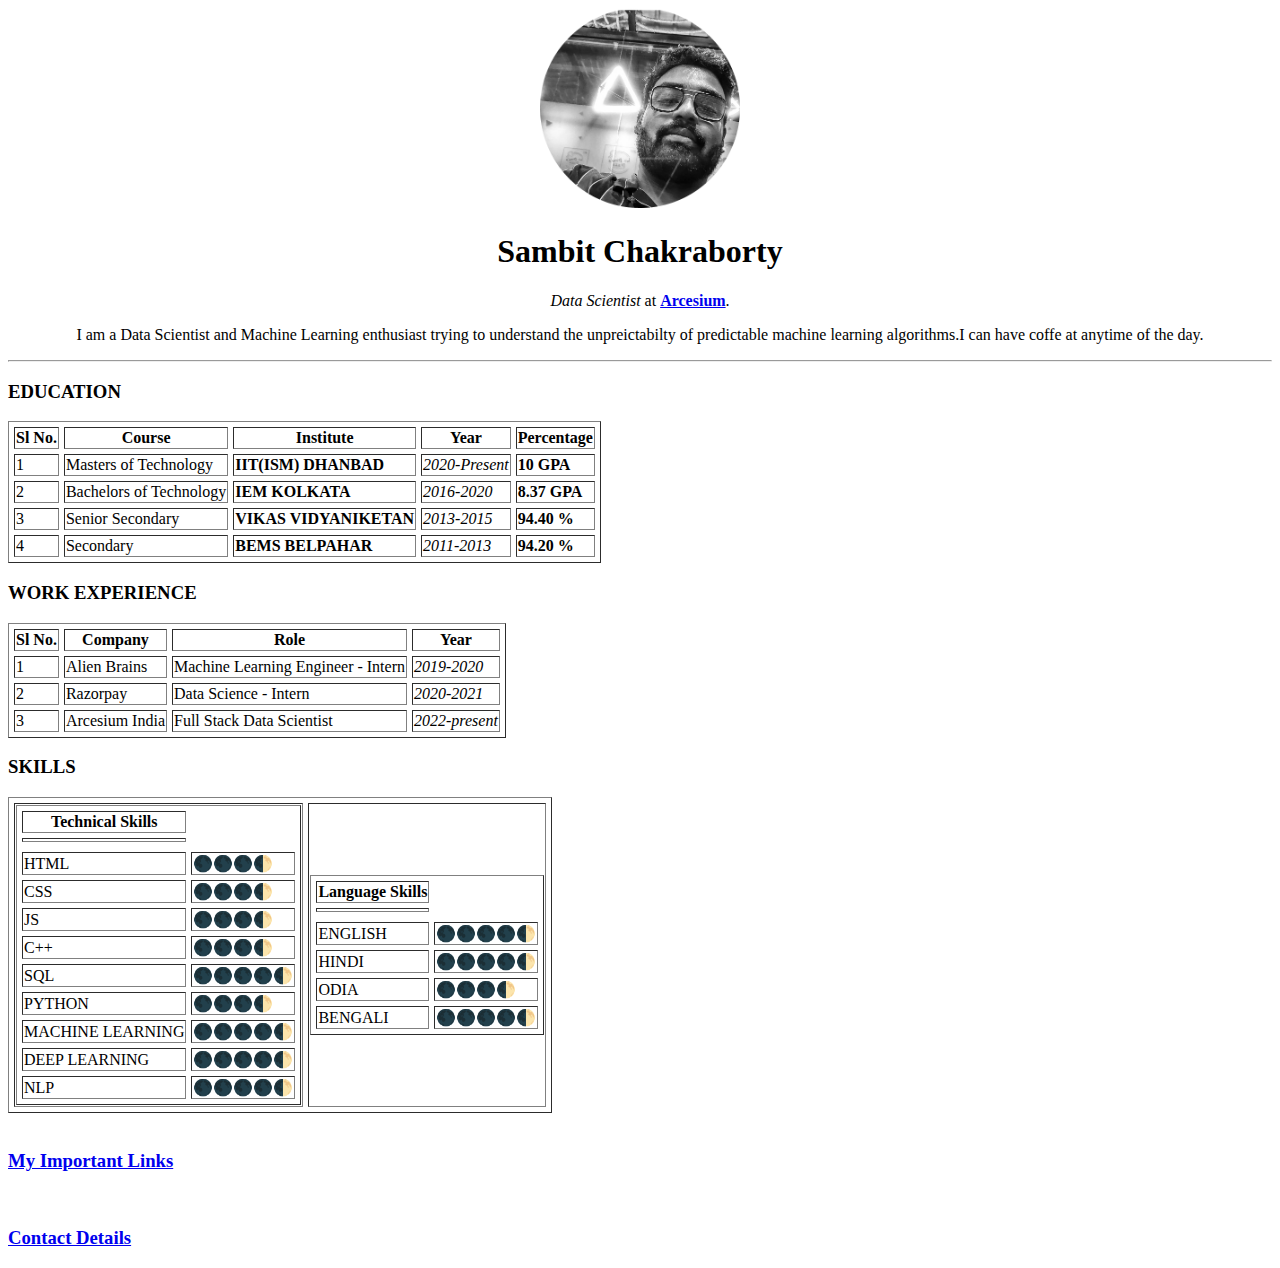
==== index.html @ 974a9934 "Add initial website files" ====
<!DOCTYPE html>
<html lang="en" dir="ltr">

<head>
  <meta charset="utf-8">
  <title>∏ Sambit Chakraborty- Personal Site</title>
</head>

<body>
  <center>
    <img src="img/samb.png" alt="Sambit" width="200" height="200">
    <h1> Sambit Chakraborty </h1>
    <p><em>Data Scientist</em> at <a href="https://www.arcesium.com/"><strong>Arcesium</strong></a>.</p>
    <p>I am a Data Scientist and Machine Learning enthusiast trying to understand the unpreictabilty of predictable machine learning algorithms.I can have coffe at anytime of the day. </p>
    <hr>
  </center>

  <h3>EDUCATION</h3>

  <table cellspacing="5px" border="1">
    <thead>
      <tr>
        <th>Sl No.</th>
        <th>Course </th>
        <th>Institute</th>
        <th>Year</th>
        <th>Percentage</th>
      </tr>
    </thead>
    <tbody>
      <tr>
        <td>1</td>
        <td>Masters of Technology </td>
        <td><strong>IIT(ISM) DHANBAD</strong></td>
        <td><em>2020-Present </em></td>
        <td><strong>10 GPA</strong></td>
      </tr>
      <tr>
        <td>2</td>
        <td>Bachelors of Technology </td>
        <td><strong>IEM KOLKATA </strong></td>
        <td><em>2016-2020 </em></td>
        <td><strong>8.37 GPA</strong></td>
      </tr>
      <tr>
        <td>3</td>
        <td>Senior Secondary </td>
        <td><strong>VIKAS VIDYANIKETAN</strong></td>
        <td><em>2013-2015 </em></td>
        <td><strong>94.40 %</strong></td>
      </tr>
      <tr>
        <td>4</td>
        <td>Secondary </td>
        <td><strong>BEMS BELPAHAR</strong></td>
        <td><em>2011-2013 </em></td>
        <td><strong>94.20 %</strong></td>
      </tr>
    </tbody>

  </table>



  <h3>WORK EXPERIENCE</h3>
  <table cellspacing="5px" border="1">
    <thead>
      <tr>
        <th>Sl No.</th>
        <th>Company </th>
        <th>Role</th>
        <th>Year</th>
      </tr>
    </thead>
    <tbody>
      <tr>
        <td>1</td>
        <td>Alien Brains </td>
        <td>Machine Learning Engineer - Intern</td>
        <td><em>2019-2020 </em></td>
      </tr>
      <tr>
        <td>2</td>
        <td>Razorpay</td>
        <td>Data Science - Intern</td>
        <td><em>2020-2021 </em></td>
      </tr>
      <tr>
        <td>3</td>
        <td>Arcesium India </td>
        <td>Full Stack Data Scientist</td>
        <td><em>2022-present </em></td>
      </tr>
    </tbody>
  </table>


  <h3>SKILLS</h3>
  <table cellspacing="5px" border="1">
    <tr>
      <td>
        <table cellspacing="5px" border="1">
          <tr>
            <td>
              <thead>
                <tr>
                  <th>Technical Skills</th>
                </tr>
              </thead>
              <tbody>
                <tr>
                <tr>
                  <td>HTML</td>
                  <td>🌑🌑🌑🌓</td>
                </tr>
                <tr>
                  <td>CSS</td>
                  <td>🌑🌑🌑🌓</td>
                </tr>
                <tr>
                  <td>JS</td>
                  <td>🌑🌑🌑🌓</td>
                </tr>
                <tr>
                  <td>C++</td>
                  <td>🌑🌑🌑🌓</td>
                </tr>
                <tr>
                  <td>SQL</td>
                  <td>🌑🌑🌑🌑🌓</td>
                </tr>
                <tr>
                  <td>PYTHON</td>
                  <td>🌑🌑🌑🌓</td>
                </tr>
                <tr>
                  <td>MACHINE LEARNING</td>
                  <td>🌑🌑🌑🌑🌓</td>
                </tr>
                <tr>
                  <td>DEEP LEARNING</td>
                  <td>🌑🌑🌑🌑🌓</td>
                </tr>
                <tr>
                  <td>NLP</td>
                  <td>🌑🌑🌑🌑🌓</td>
                </tr>
              </tbody>
            </td>
          </tr>
        </table>
      </td>
      <td>
        <table cellspacing="5px" border="1">
          <tr>
            <td>
              <thead>
                <tr>
                  <th>Language Skills</th>
                </tr>
              </thead>
              <tbody>
                <tr>
                <tr>
                  <td>ENGLISH</td>
                  <td>🌑🌑🌑🌑🌓</td>
                </tr>
                <tr>
                  <td>HINDI</td>
                  <td>🌑🌑🌑🌑🌓</td>
                </tr>
                <tr>
                  <td>ODIA</td>
                  <td>🌑🌑🌑🌓</td>
                </tr>
                <tr>
                  <td>BENGALI</td>
                  <td>🌑🌑🌑🌑🌓</td>
                </tr>
              </tbody>
            </td>
          </tr>
        </table>
      </td>
    </tr>
  </table>
  <br>

  <a href="mylinks.html">
    <h3>My Important Links</h3>
  </a>
  <br>
  <a href="contact.html">
    <h3>Contact Details</h3>
  </a>





</body>

</html>
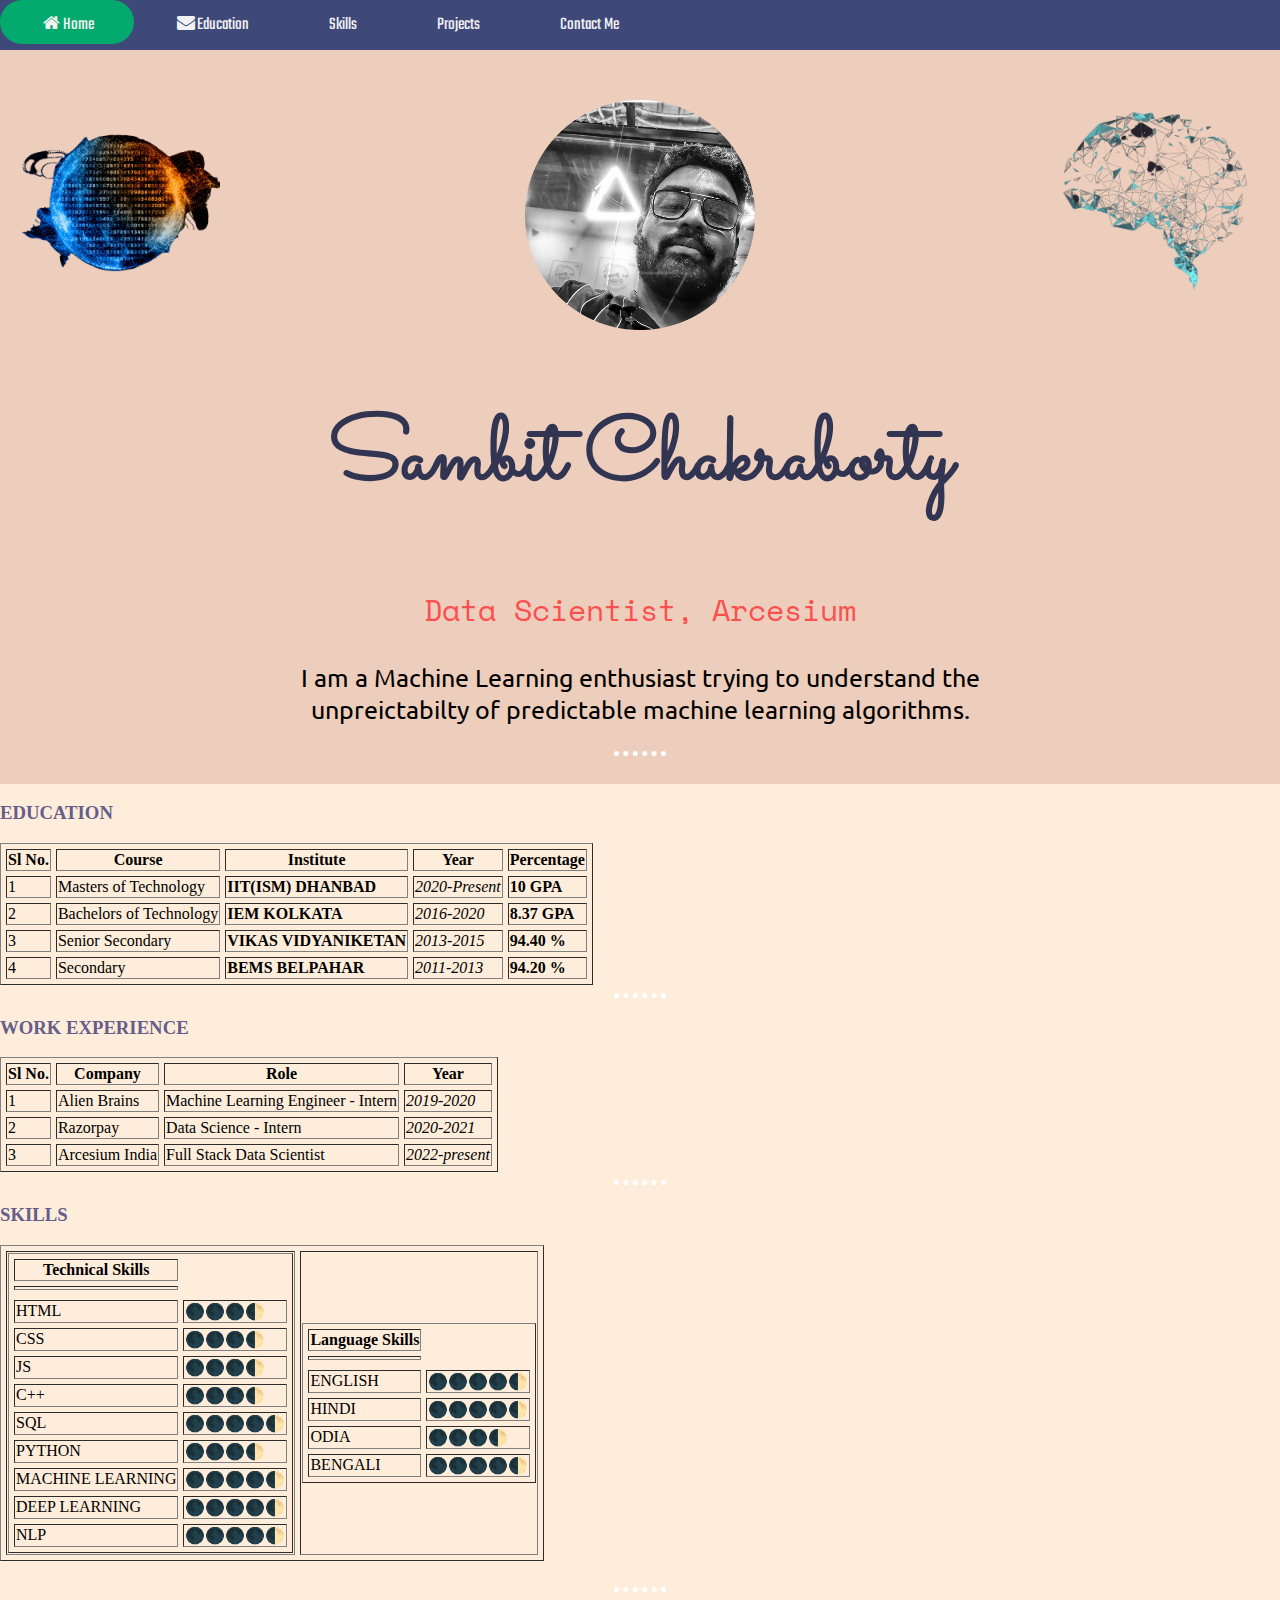
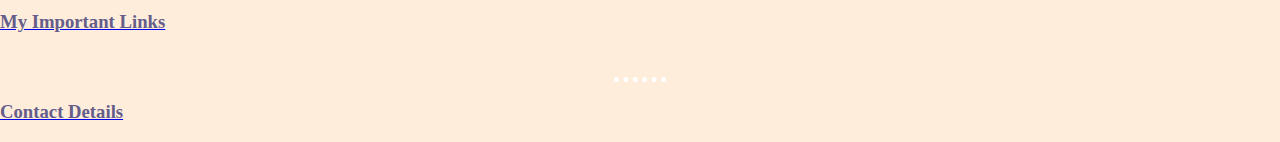
==== commit e3e0e727: "Add files via upload" ====
--- a/index.html
+++ b/index.html
@@ -3,17 +3,48 @@
 
 <head>
   <meta charset="utf-8">
-  <title>∏ Sambit Chakraborty- Personal Site</title>
+  <title>Sambit Chakraborty</title>
+  <link rel="stylesheet" href="css/styles.css">
+  <link rel="icon" href="img/favicon.ico">
+  <link rel="preconnect" href="https://fonts.googleapis.com">
+<link rel="preconnect" href="https://fonts.gstatic.com" crossorigin>
+<link href="https://fonts.googleapis.com/css2?family=Sacramento&display=swap" rel="stylesheet">
+<link href="https://fonts.googleapis.com/css2?family=Pacifico&display=swap" rel="stylesheet">
+<link href="https://fonts.googleapis.com/css2?family=Mitr:wght@500&display=swap" rel="stylesheet">
+<link href="https://fonts.googleapis.com/css2?family=Rubik+Mono+One&display=swap" rel="stylesheet">
+<link href="https://fonts.googleapis.com/css2?family=Bebas+Neue&display=swap" rel="stylesheet">
+<link href="https://fonts.googleapis.com/css2?family=Ubuntu:ital,wght@1,300&display=swap" rel="stylesheet">
+<link href="https://fonts.googleapis.com/css2?family=Space+Mono&display=swap" rel="stylesheet">
+<link href="https://fonts.googleapis.com/css2?family=Anton&display=swap" rel="stylesheet">
+<link href="https://fonts.googleapis.com/css2?family=Teko:wght@500&display=swap" rel="stylesheet">
+<link rel="stylesheet" href="https://cdnjs.cloudflare.com/ajax/libs/font-awesome/4.7.0/css/font-awesome.min.css">
 </head>
 
 <body>
+
+    <div class="navbar">
+            <a href="index.html" class='navlink' id='active'><i class="fa fa-fw fa-home"></i>Home</a>
+            <a href="education.html" class='navlink'><i class="fa fa-fw fa-envelope"></i>Education</a>
+            <a href="skills.html" class='navlink'>Skills</a>
+            <a href="projects.html" class='navlink'>Projects</a>
+            <a href="contact.html" class='navlink'>Contact Me</a>
+    </div>
+
+
+  <div class="intro">
   <center>
-    <img src="img/samb.png" alt="Sambit" width="200" height="200">
-    <h1> Sambit Chakraborty </h1>
-    <p><em>Data Scientist</em> at <a href="https://www.arcesium.com/"><strong>Arcesium</strong></a>.</p>
-    <p>I am a Data Scientist and Machine Learning enthusiast trying to understand the unpreictabilty of predictable machine learning algorithms.I can have coffe at anytime of the day. </p>
-    <hr>
+    <img src="img/data.png" class='datapic' alt="data">
+    <img src="img/samb.png" class='mypic' alt="Sambit">
+    <img src="img/ai2.png" class='aipic' alt="ai">
+    <h1 class='myname'> Sambit Chakraborty </h1>
+    <div class="bio">
+      <p class='post'>Data Scientist, Arcesium</p>
+      <p class='desc'>I am a Machine Learning enthusiast trying to understand the unpreictabilty of predictable machine learning algorithms. </p>
+    </div>
   </center>
+  <hr>
+</div>
+
 
   <h3>EDUCATION</h3>
 
@@ -60,7 +91,7 @@
 
   </table>
 
-
+  <hr>
 
   <h3>WORK EXPERIENCE</h3>
   <table cellspacing="5px" border="1">
@@ -94,7 +125,7 @@
     </tbody>
   </table>
 
-
+  <hr>
   <h3>SKILLS</h3>
   <table cellspacing="5px" border="1">
     <tr>
@@ -185,11 +216,12 @@
     </tr>
   </table>
   <br>
-
-  <a href="mylinks.html">
+  <hr>
+  <a href="skills.html">
     <h3>My Important Links</h3>
   </a>
   <br>
+  <hr>
   <a href="contact.html">
     <h3>Contact Details</h3>
   </a>
--- a/css/styles.css
+++ b/css/styles.css
@@ -0,0 +1,91 @@
+body {
+  background-color: #FFEDDB;
+  margin: 0;
+}
+
+.navbar {
+  background-color: #3E497A;
+  height: 50px;
+}
+.navbar .navlink {
+  float: left;
+  color: #f2f2f2;
+  text-align: center;
+  padding: 12px 40px;
+  text-decoration: none;
+  font-size: 18px;
+  font-family: 'Teko', sans-serif;
+}
+.navbar .navlink:hover {
+  background-color:  #04AA6D;
+  height: 20px;
+  border-radius: 30px;
+}
+#active{
+  background-color: #04AA6D;
+  height: 20px;
+    border-radius: 30px;
+}
+
+h2, h3 {
+  color: #655D8A;
+}
+
+.intro {
+  background-color: #EDCDBB;
+  padding-bottom: 20px;
+  padding-top: 50px;
+}
+
+.mypic {
+  width: 230px;
+  height: 230px;
+}
+
+.aipic {
+  position: absolute;
+  right: 20px;
+  width: 200px;
+  height: 200px;
+}
+
+.datapic {
+  position: absolute;
+  left: 20px;
+  width: 200px;
+  height: 200px;
+}
+
+.myname {
+  /*font-family:"Copperplate",Fantasy;*/
+  font-family: 'Sacramento', cursive;
+  /*font-family: 'Pacifico', cursive;*/
+  /*font-family: 'Mitr', sans-serif;*/
+  /*font-family: 'Rubik Mono One', sans-serif;*/
+  font-size: 90px;
+  color: #313552;
+  text-align: center;
+}
+
+.bio {
+  width: 800px;
+  margin: 0;
+}
+
+.post {
+  font-family: 'Space Mono', monospace;
+  /*font-family: 'Bebas Neue', cursive;*/
+  font-size: 30px;
+  color: #FC4F4F;
+}
+
+.desc {
+  font-size: 25px;
+  font-family: 'Ubuntu', sans-serif;
+}
+hr {
+  border-top-color: white;
+  border-style: dotted none none;
+  border-width: 5px;
+  width: 4%;
+}
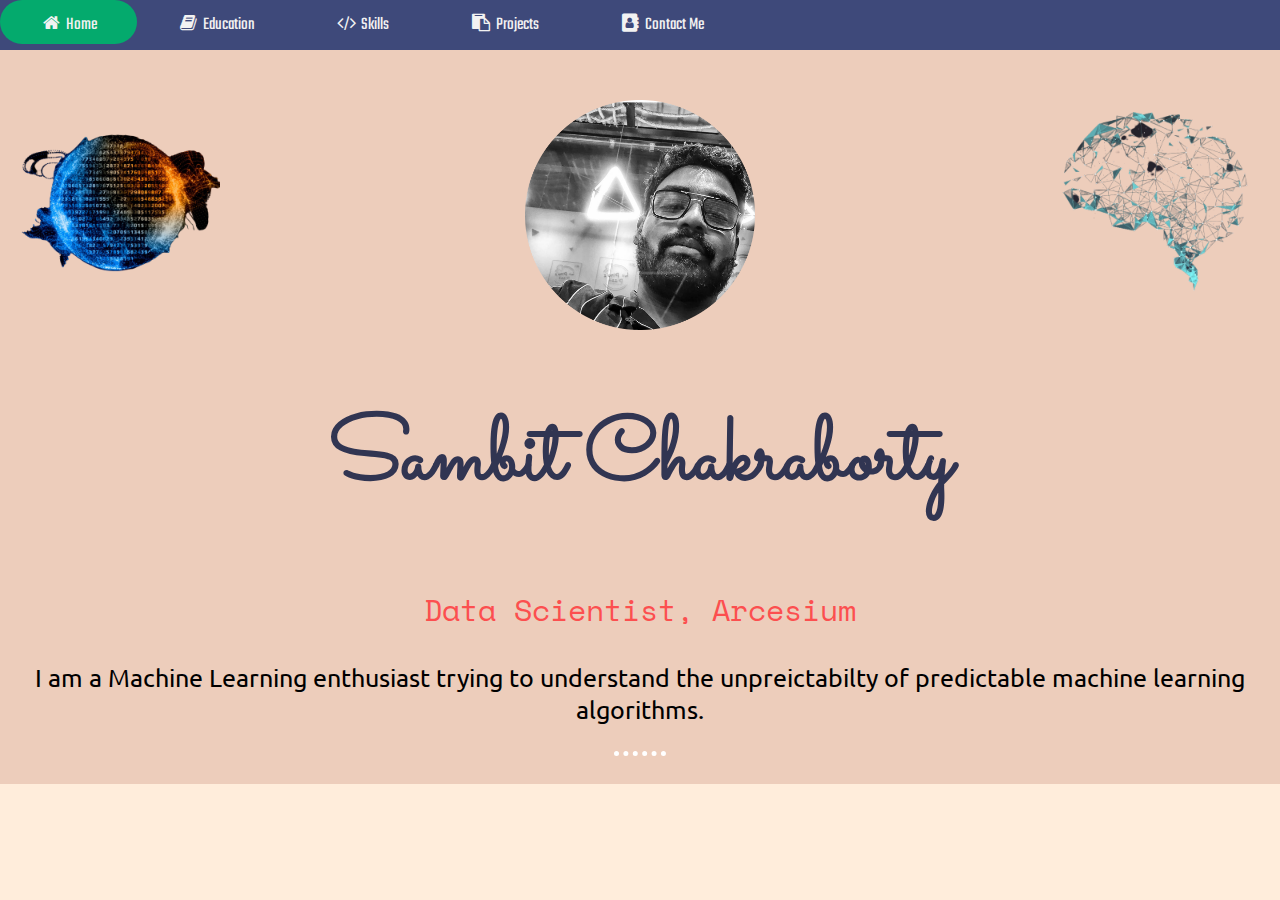
==== commit 66c83f86: "Commit - 2" ====
--- a/index.html
+++ b/index.html
@@ -23,11 +23,11 @@
 <body>
 
     <div class="navbar">
-            <a href="index.html" class='navlink' id='active'><i class="fa fa-fw fa-home"></i>Home</a>
-            <a href="education.html" class='navlink'><i class="fa fa-fw fa-envelope"></i>Education</a>
-            <a href="skills.html" class='navlink'>Skills</a>
-            <a href="projects.html" class='navlink'>Projects</a>
-            <a href="contact.html" class='navlink'>Contact Me</a>
+            <a href="index.html" class='navlink' id='active'><i class="fa fa-fw fa-home"></i> Home</a>
+            <a href="education.html" class='navlink'><i class="fa fa-fw fa-book"></i>  Education</a>
+            <a href="skills.html" class='navlink'><i class="fa fa-fw fa-code"></i>     Skills</a>
+            <a href="projects.html" class='navlink'><i class="fa fa-fw fa-clipboard"></i>  Projects</a>
+            <a href="contact.html" class='navlink'><i class="fa fa-fw fa-address-book"></i>  Contact Me</a>
     </div>
 
 
@@ -37,194 +37,14 @@
     <img src="img/samb.png" class='mypic' alt="Sambit">
     <img src="img/ai2.png" class='aipic' alt="ai">
     <h1 class='myname'> Sambit Chakraborty </h1>
-    <div class="bio">
+
       <p class='post'>Data Scientist, Arcesium</p>
       <p class='desc'>I am a Machine Learning enthusiast trying to understand the unpreictabilty of predictable machine learning algorithms. </p>
-    </div>
+    
   </center>
   <hr>
 </div>
 
-
-  <h3>EDUCATION</h3>
-
-  <table cellspacing="5px" border="1">
-    <thead>
-      <tr>
-        <th>Sl No.</th>
-        <th>Course </th>
-        <th>Institute</th>
-        <th>Year</th>
-        <th>Percentage</th>
-      </tr>
-    </thead>
-    <tbody>
-      <tr>
-        <td>1</td>
-        <td>Masters of Technology </td>
-        <td><strong>IIT(ISM) DHANBAD</strong></td>
-        <td><em>2020-Present </em></td>
-        <td><strong>10 GPA</strong></td>
-      </tr>
-      <tr>
-        <td>2</td>
-        <td>Bachelors of Technology </td>
-        <td><strong>IEM KOLKATA </strong></td>
-        <td><em>2016-2020 </em></td>
-        <td><strong>8.37 GPA</strong></td>
-      </tr>
-      <tr>
-        <td>3</td>
-        <td>Senior Secondary </td>
-        <td><strong>VIKAS VIDYANIKETAN</strong></td>
-        <td><em>2013-2015 </em></td>
-        <td><strong>94.40 %</strong></td>
-      </tr>
-      <tr>
-        <td>4</td>
-        <td>Secondary </td>
-        <td><strong>BEMS BELPAHAR</strong></td>
-        <td><em>2011-2013 </em></td>
-        <td><strong>94.20 %</strong></td>
-      </tr>
-    </tbody>
-
-  </table>
-
-  <hr>
-
-  <h3>WORK EXPERIENCE</h3>
-  <table cellspacing="5px" border="1">
-    <thead>
-      <tr>
-        <th>Sl No.</th>
-        <th>Company </th>
-        <th>Role</th>
-        <th>Year</th>
-      </tr>
-    </thead>
-    <tbody>
-      <tr>
-        <td>1</td>
-        <td>Alien Brains </td>
-        <td>Machine Learning Engineer - Intern</td>
-        <td><em>2019-2020 </em></td>
-      </tr>
-      <tr>
-        <td>2</td>
-        <td>Razorpay</td>
-        <td>Data Science - Intern</td>
-        <td><em>2020-2021 </em></td>
-      </tr>
-      <tr>
-        <td>3</td>
-        <td>Arcesium India </td>
-        <td>Full Stack Data Scientist</td>
-        <td><em>2022-present </em></td>
-      </tr>
-    </tbody>
-  </table>
-
-  <hr>
-  <h3>SKILLS</h3>
-  <table cellspacing="5px" border="1">
-    <tr>
-      <td>
-        <table cellspacing="5px" border="1">
-          <tr>
-            <td>
-              <thead>
-                <tr>
-                  <th>Technical Skills</th>
-                </tr>
-              </thead>
-              <tbody>
-                <tr>
-                <tr>
-                  <td>HTML</td>
-                  <td>🌑🌑🌑🌓</td>
-                </tr>
-                <tr>
-                  <td>CSS</td>
-                  <td>🌑🌑🌑🌓</td>
-                </tr>
-                <tr>
-                  <td>JS</td>
-                  <td>🌑🌑🌑🌓</td>
-                </tr>
-                <tr>
-                  <td>C++</td>
-                  <td>🌑🌑🌑🌓</td>
-                </tr>
-                <tr>
-                  <td>SQL</td>
-                  <td>🌑🌑🌑🌑🌓</td>
-                </tr>
-                <tr>
-                  <td>PYTHON</td>
-                  <td>🌑🌑🌑🌓</td>
-                </tr>
-                <tr>
-                  <td>MACHINE LEARNING</td>
-                  <td>🌑🌑🌑🌑🌓</td>
-                </tr>
-                <tr>
-                  <td>DEEP LEARNING</td>
-                  <td>🌑🌑🌑🌑🌓</td>
-                </tr>
-                <tr>
-                  <td>NLP</td>
-                  <td>🌑🌑🌑🌑🌓</td>
-                </tr>
-              </tbody>
-            </td>
-          </tr>
-        </table>
-      </td>
-      <td>
-        <table cellspacing="5px" border="1">
-          <tr>
-            <td>
-              <thead>
-                <tr>
-                  <th>Language Skills</th>
-                </tr>
-              </thead>
-              <tbody>
-                <tr>
-                <tr>
-                  <td>ENGLISH</td>
-                  <td>🌑🌑🌑🌑🌓</td>
-                </tr>
-                <tr>
-                  <td>HINDI</td>
-                  <td>🌑🌑🌑🌑🌓</td>
-                </tr>
-                <tr>
-                  <td>ODIA</td>
-                  <td>🌑🌑🌑🌓</td>
-                </tr>
-                <tr>
-                  <td>BENGALI</td>
-                  <td>🌑🌑🌑🌑🌓</td>
-                </tr>
-              </tbody>
-            </td>
-          </tr>
-        </table>
-      </td>
-    </tr>
-  </table>
-  <br>
-  <hr>
-  <a href="skills.html">
-    <h3>My Important Links</h3>
-  </a>
-  <br>
-  <hr>
-  <a href="contact.html">
-    <h3>Contact Details</h3>
-  </a>
 
 
 
--- a/css/styles.css
+++ b/css/styles.css
@@ -6,6 +6,7 @@
 .navbar {
   background-color: #3E497A;
   height: 50px;
+  width: 100%;
 }
 .navbar .navlink {
   float: left;
@@ -35,6 +36,8 @@
   background-color: #EDCDBB;
   padding-bottom: 20px;
   padding-top: 50px;
+  width: 100%;
+
 }
 
 .mypic {
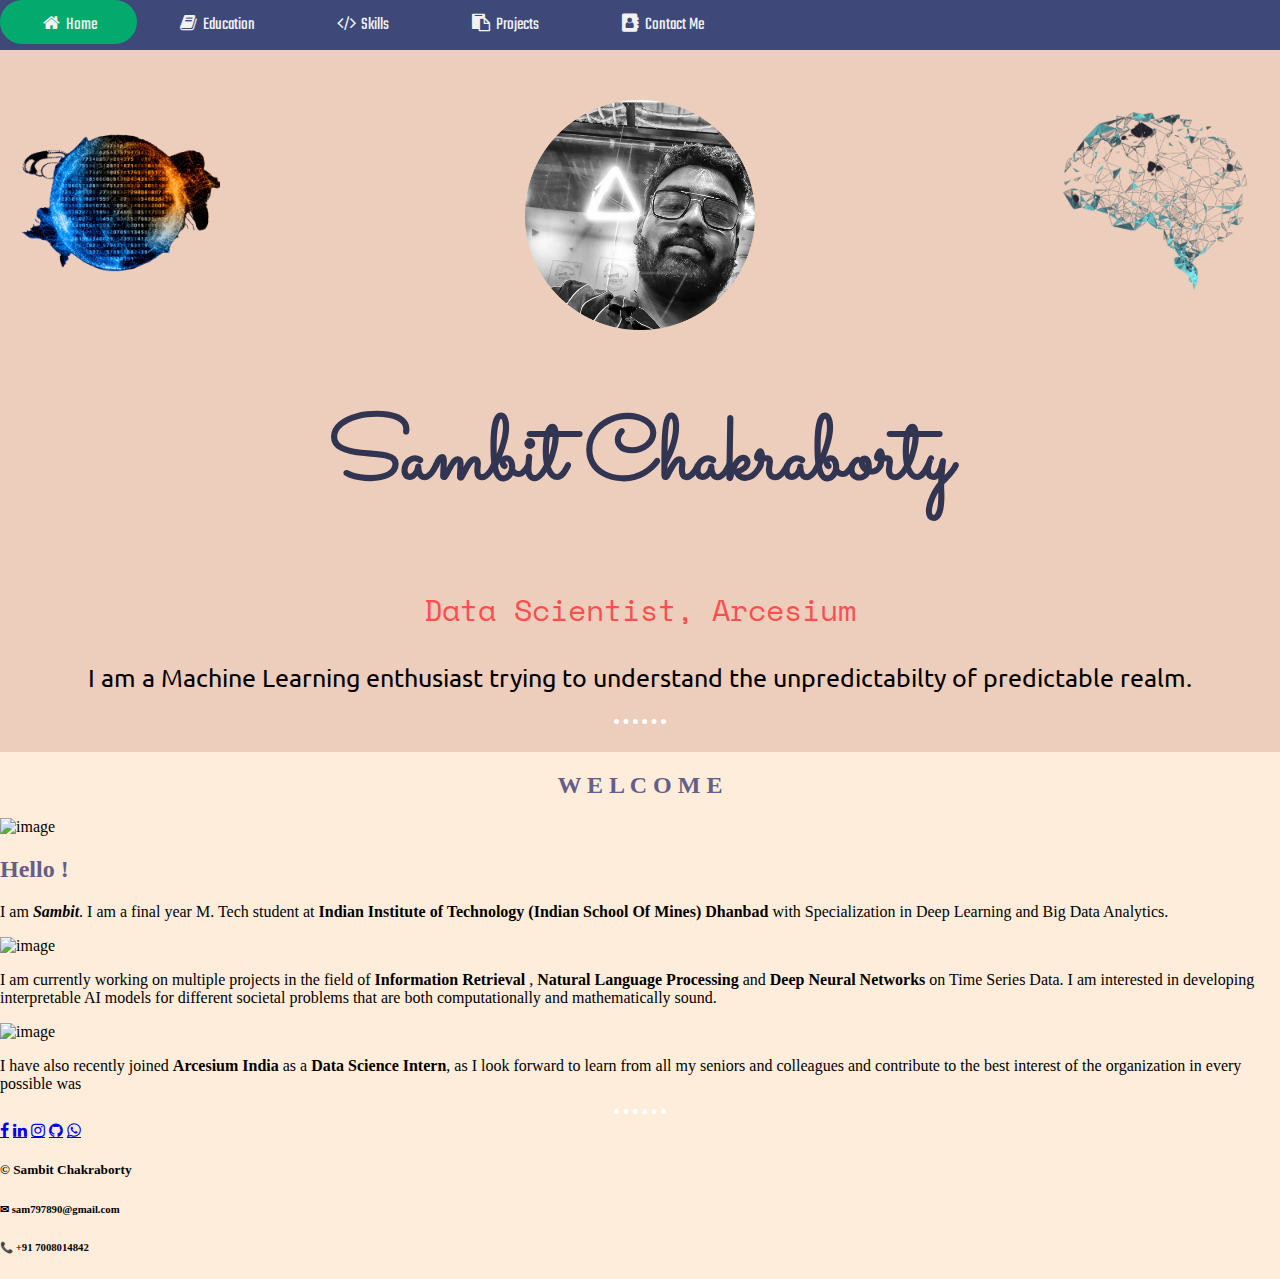
==== commit 3b7996f7: "Add files via upload" ====
--- a/index.html
+++ b/index.html
@@ -7,44 +7,74 @@
   <link rel="stylesheet" href="css/styles.css">
   <link rel="icon" href="img/favicon.ico">
   <link rel="preconnect" href="https://fonts.googleapis.com">
-<link rel="preconnect" href="https://fonts.gstatic.com" crossorigin>
-<link href="https://fonts.googleapis.com/css2?family=Sacramento&display=swap" rel="stylesheet">
-<link href="https://fonts.googleapis.com/css2?family=Pacifico&display=swap" rel="stylesheet">
-<link href="https://fonts.googleapis.com/css2?family=Mitr:wght@500&display=swap" rel="stylesheet">
-<link href="https://fonts.googleapis.com/css2?family=Rubik+Mono+One&display=swap" rel="stylesheet">
-<link href="https://fonts.googleapis.com/css2?family=Bebas+Neue&display=swap" rel="stylesheet">
-<link href="https://fonts.googleapis.com/css2?family=Ubuntu:ital,wght@1,300&display=swap" rel="stylesheet">
-<link href="https://fonts.googleapis.com/css2?family=Space+Mono&display=swap" rel="stylesheet">
-<link href="https://fonts.googleapis.com/css2?family=Anton&display=swap" rel="stylesheet">
-<link href="https://fonts.googleapis.com/css2?family=Teko:wght@500&display=swap" rel="stylesheet">
-<link rel="stylesheet" href="https://cdnjs.cloudflare.com/ajax/libs/font-awesome/4.7.0/css/font-awesome.min.css">
+  <link rel="preconnect" href="https://fonts.gstatic.com" crossorigin>
+  <link rel="preconnect" href="https://fonts.googleapis.com">
+  <link rel="preconnect" href="https://fonts.gstatic.com" crossorigin>
+  <link <link <link
+    href="https://fonts.googleapis.com/css2?family=Anton&family=Bebas+Neue&family=Inconsolata:wght@900&family=Mitr:wght@300;500&family=Montserrat&family=PT+Sans:ital@1&family=Pacifico&family=Rubik+Mono+One&family=Sacramento&family=Space+Mono&family=Teko:wght@500&family=Ubuntu:ital,wght@1,300&display=swap"
+    rel="stylesheet">
+  <link rel="stylesheet" href="https://cdnjs.cloudflare.com/ajax/libs/font-awesome/4.7.0/css/font-awesome.min.css">
 </head>
 
 <body>
 
-    <div class="navbar">
-            <a href="index.html" class='navlink' id='active'><i class="fa fa-fw fa-home"></i> Home</a>
-            <a href="education.html" class='navlink'><i class="fa fa-fw fa-book"></i>  Education</a>
-            <a href="skills.html" class='navlink'><i class="fa fa-fw fa-code"></i>     Skills</a>
-            <a href="projects.html" class='navlink'><i class="fa fa-fw fa-clipboard"></i>  Projects</a>
-            <a href="contact.html" class='navlink'><i class="fa fa-fw fa-address-book"></i>  Contact Me</a>
-    </div>
+  <div class="navbar">
+    <a href="index.html" class='navlink' id='active'><i class="fa fa-fw fa-home"></i> Home</a>
+    <a href="education.html" class='navlink'><i class="fa fa-fw fa-book"></i> Education</a>
+    <a href="skills.html" class='navlink'><i class="fa fa-fw fa-code"></i> Skills</a>
+    <a href="projects.html" class='navlink'><i class="fa fa-fw fa-clipboard"></i> Projects</a>
+    <a href="contact.html" class='navlink'><i class="fa fa-fw fa-address-book"></i> Contact Me</a>
+  </div>
 
 
   <div class="intro">
-  <center>
-    <img src="img/data.png" class='datapic' alt="data">
-    <img src="img/samb.png" class='mypic' alt="Sambit">
-    <img src="img/ai2.png" class='aipic' alt="ai">
-    <h1 class='myname'> Sambit Chakraborty </h1>
+    <center>
+      <img src="img/data.png" class='datapic' alt="data">
+      <img src="img/samb.png" class='mypic' alt="Sambit">
+      <img src="img/ai2.png" class='aipic' alt="ai">
+      <h1 class='myname'> Sambit Chakraborty </h1>
 
       <p class='post'>Data Scientist, Arcesium</p>
-      <p class='desc'>I am a Machine Learning enthusiast trying to understand the unpreictabilty of predictable machine learning algorithms. </p>
-    
+      <p class='desc'>I am a Machine Learning enthusiast trying to understand the unpredictabilty of predictable realm. </p>
+    </center>
+    <hr>
+  </div>
+  <center>
+    <h2 class="flook">W E L C O M E</h2>
   </center>
-  <hr>
-</div>
+  <div class="middle-container">
+    <div class="profile1">
+        <img src="https://media.giphy.com/media/SU2ic3wTfuC6JhD1lA/giphy.gif" class = "gif-a" alt="image">
+        <h2 class="head">Hello !</h2>
+        <p class="welc-me">I am <i><b>Sambit</b></i>. I am a final year M. Tech student at <b>Indian Institute of Technology (Indian School Of Mines) Dhanbad</b> with Specialization in Deep Learning and Big Data Analytics.</p>
+    </div>
+    <div class="profile1">
+        <img src="https://media.giphy.com/media/QTfX9Ejfra3ZmNxh6B/giphy.gif" class = "gif-b" alt="image">
+        <p class="welc-me">I am currently working on multiple projects in the field of <b>Information Retrieval</b> , <b>Natural Language Processing</b> and <b>Deep Neural Networks</b> on Time Series Data.  I am interested in developing interpretable AI models for different societal problems
+that are both computationally and mathematically sound.</p>
+    </div>
+    <div class="profile1">
+        <img src="https://media.giphy.com/media/unSNH4zXh1m7q9TbOR/giphy.gif" class = "gif-c" alt="image">
+        <p class="welc-me">I have also recently joined <b>Arcesium India</b> as a <b>Data Science Intern</b>,  as I look forward to learn from all my seniors and colleagues and contribute to the best interest of the organization in every possible was </p>
+    </div>
+    <hr>
+  </div>
 
+
+  <div class="bottom-container">
+
+
+<!-- Add font awesome icons -->
+<a href="https://www.facebook.com/sambit.tuan" class="fa fa-facebook"></a>
+<a href="#" class="fa fa-linkedin"></a>
+<a href="https://www.instagram.com/sambitnotpatra/" class="fa fa-instagram"></a>
+<a href="https://github.com/ismiit" class="fa fa-github"></a>
+<a href="#" class="fa fa-whatsapp"></a>
+    <h5>©<b> Sambit Chakraborty</b></h5>
+    <h6>✉ sam797890@gmail.com</h6>
+    <h6>📞 +91 7008014842</h6>
+
+    </div>
 
 
 
